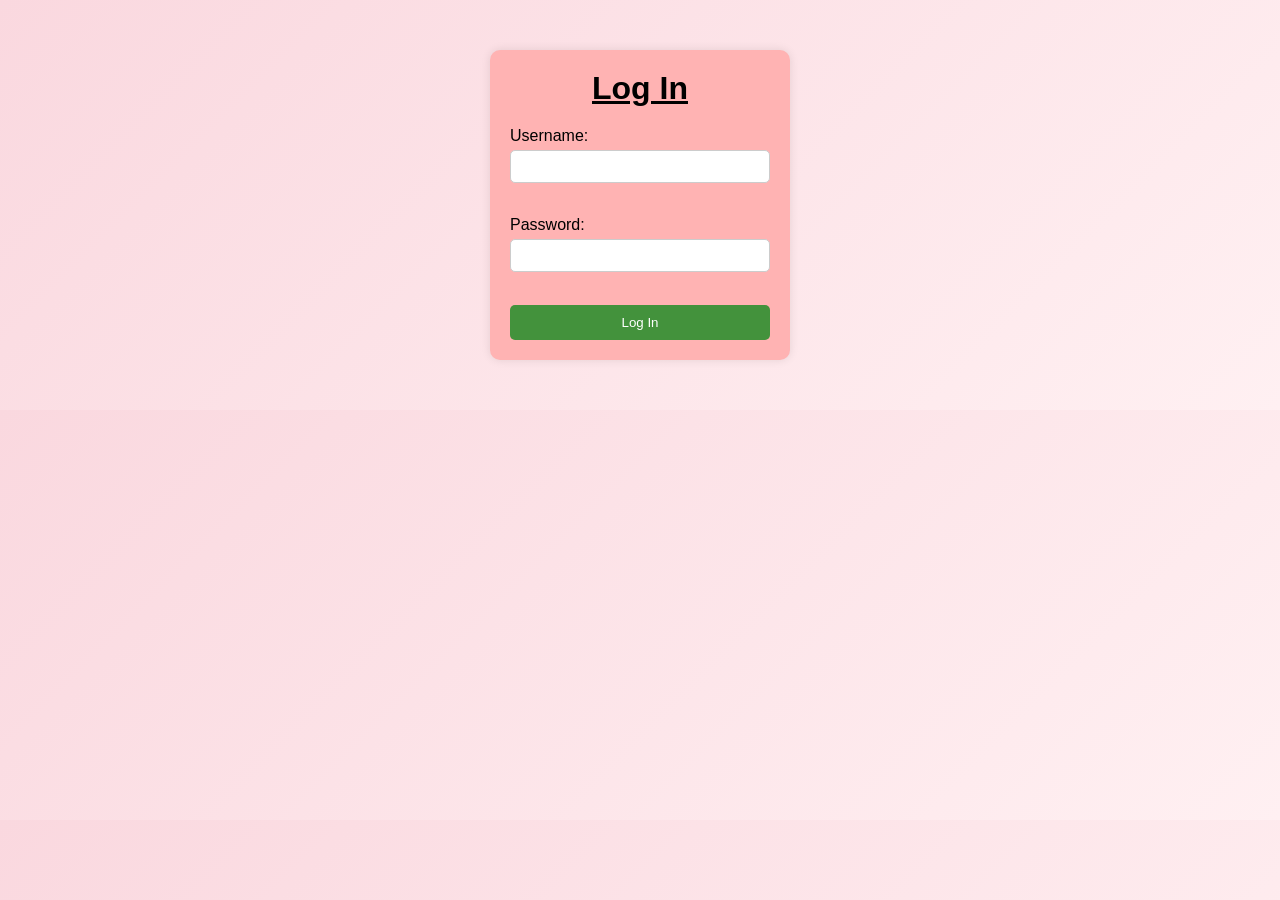
==== login.html @ 7bb732ef "first commit" ====
<!DOCTYPE html>
<html lang="en">
<head>
    <meta charset="UTF-8">
    <meta name="viewport" content="width=device-width, initial-scale=1.0">
    <title>Log In</title>
    <style>
        *,
        html,
        body {
            margin: 0;
            padding: 0;
            box-sizing: border-box;
        }

        body {
            background-color: rgb(250, 216, 223);
            font-family: Arial, sans-serif;
            font-size: 16px;
            background: linear-gradient(135deg, #fad8df, #fff0f2);
        }

        form {
            width: 300px;
            margin: 50px auto;
            padding: 20px;
            background-color: rgb(255, 179, 179);
            border-radius: 10px;
            box-shadow: 0 0 10px rgba(0, 0, 0, 0.1);
        }

        h1 {
            text-align: center;
            margin-bottom: 20px;
            text-decoration: underline;
        }

        label {
            display: block;
            margin-bottom: 5px;
        }

        input[type="text"],
        input[type="password"] {
            width: 100%;
            padding: 8px;
            margin-bottom: 15px;
            border-radius: 5px;
            border: 1px solid #ccc;
        }

        button {
            width: 100%;
            padding: 10px;
            background-color: rgb(67, 146, 60);
            color: white;
            border: none;
            border-radius: 5px;
            cursor: pointer;
        }

        button:hover {
            background-color: rgb(50, 120, 50);
        }
    </style>
</head>
<body>
    <form>
        <h1>Log In</h1>
        <label title="Enter your username" for="username">Username:</label>
        <input type="text" id="username" name="username" required><br><br>

        <label title="Enter your password" for="password">Password:</label>
        <input type="password" id="password" name="password" required><br><br>

        <button type="submit">Log In</button>
    </form>
    
</body>
</html>
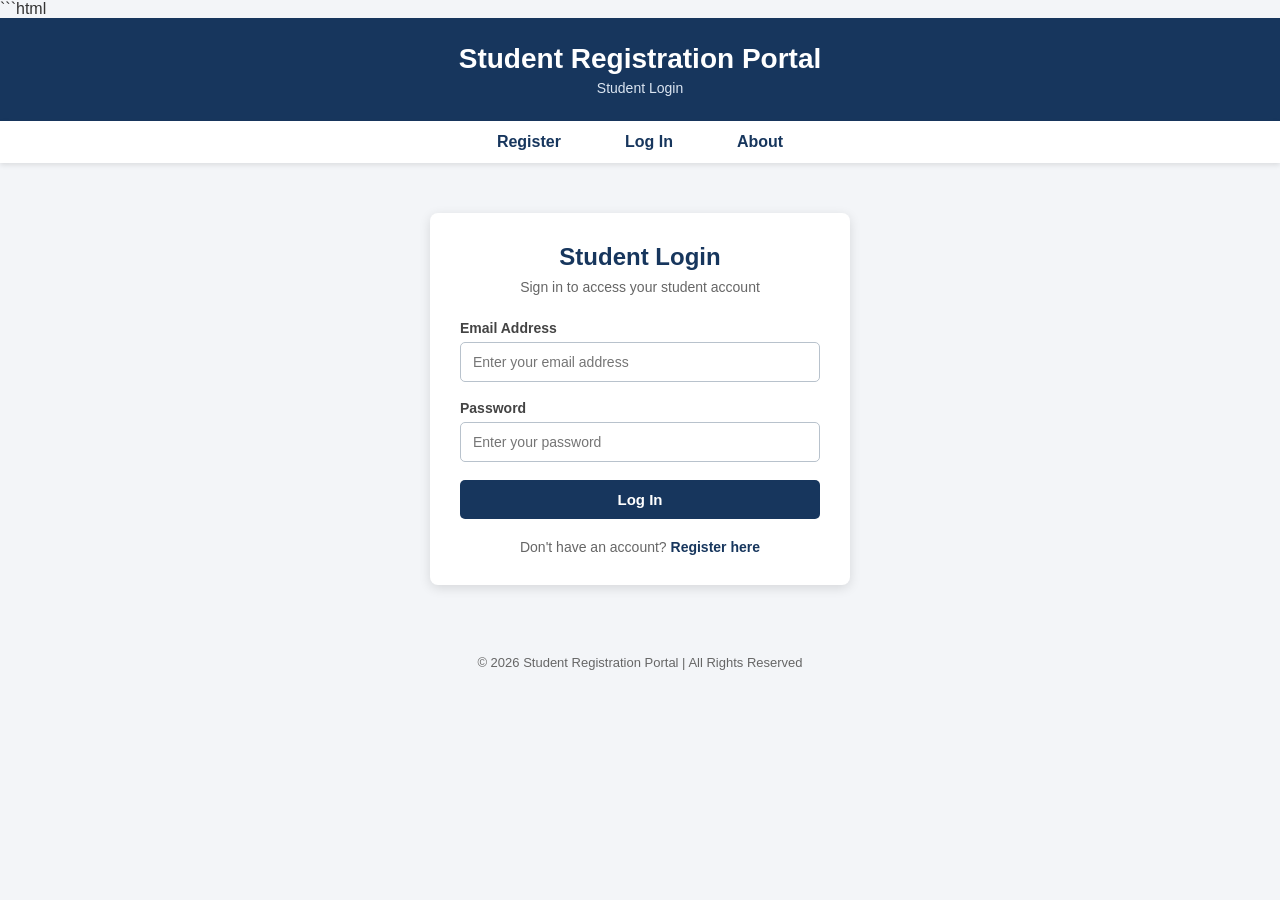
==== commit 224d6f64: "first commit" ====
--- a/login.html
+++ b/login.html
@@ -1,80 +1,265 @@
+```html
 <!DOCTYPE html>
 <html lang="en">
 <head>
     <meta charset="UTF-8">
     <meta name="viewport" content="width=device-width, initial-scale=1.0">
-    <title>Log In</title>
+
+    <title>Student Login</title>
+
     <style>
-        *,
-        html,
-        body {
+        * {
             margin: 0;
             padding: 0;
             box-sizing: border-box;
         }
-
         body {
-            background-color: rgb(250, 216, 223);
-            font-family: Arial, sans-serif;
-            font-size: 16px;
-            background: linear-gradient(135deg, #fad8df, #fff0f2);
-        }
+            font-family: Arial, Helvetica, sans-serif;
+            background-color: #f3f5f8;
+            color: #333;
+            min-height: 100vh;
+        }
+        /* Header */
+        header {
+            background-color: #17365d;
+            color: white;
+            text-align: center;
+            padding: 25px 15px;
+        }
+        header h1 {
+            font-size: 28px;
+            margin-bottom: 5px;
+        }
+        header p {
+            font-size: 14px;
+            color: #dbe5f1;
+        }
+        /* Navigation */
+        nav {
+            background-color: white;
+            padding: 12px;
+            box-shadow: 0 2px 5px rgba(0, 0, 0, 0.1);
+        }
+        nav ul {
+            list-style: none;
+            display: flex;
+            justify-content: center;
+            gap: 40px;
+        }
+        nav ul li a {
+            text-decoration: none;
+            color: #17365d;
+            font-weight: bold;
+            padding: 8px 12px;
+        }
+        nav ul li a:hover {
+            background-color: #e8eef5;
+            border-radius: 5px;
+        }
+
+        /* Login Container */
+
+        .login-container {
+            width: 90%;
+            max-width: 420px;
+            margin: 50px auto;
+        }
+
+        /* Login Form */
 
         form {
-            width: 300px;
-            margin: 50px auto;
-            padding: 20px;
-            background-color: rgb(255, 179, 179);
-            border-radius: 10px;
-            box-shadow: 0 0 10px rgba(0, 0, 0, 0.1);
-        }
-
-        h1 {
-            text-align: center;
-            margin-bottom: 20px;
-            text-decoration: underline;
-        }
+            background-color: white;
+            padding: 30px;
+            border-radius: 8px;
+            box-shadow: 0 3px 12px rgba(0, 0, 0, 0.12);
+        }
+        form h2 {
+            text-align: center;
+            color: #17365d;
+            margin-bottom: 8px;
+        }
+        .login-subtitle {
+            text-align: center;
+            color: #666;
+            font-size: 14px;
+            margin-bottom: 25px;
+        }
+        /* Labels */
 
         label {
             display: block;
-            margin-bottom: 5px;
-        }
-
-        input[type="text"],
-        input[type="password"] {
+            font-weight: bold;
+            margin-bottom: 6px;
+            color: #444;
+            font-size: 14px;
+        }
+
+        /* Input Fields */
+
+        input {
             width: 100%;
-            padding: 8px;
-            margin-bottom: 15px;
+            padding: 11px 12px;
+            margin-bottom: 18px;
+            border: 1px solid #b8c2cc;
             border-radius: 5px;
-            border: 1px solid #ccc;
-        }
+            font-size: 14px;
+        }
+
+        input:focus {
+            outline: none;
+            border-color: #17365d;
+            box-shadow: 0 0 0 2px rgba(23, 54, 93, 0.1);
+        }
+
+        /* Login Button */
 
         button {
             width: 100%;
-            padding: 10px;
-            background-color: rgb(67, 146, 60);
+            padding: 11px;
+            background-color: #17365d;
             color: white;
             border: none;
             border-radius: 5px;
+            font-size: 15px;
+            font-weight: bold;
             cursor: pointer;
         }
-
         button:hover {
-            background-color: rgb(50, 120, 50);
+            background-color: #0f2744;
+        }
+
+        /* Registration Link */
+        .register-link {
+            text-align: center;
+            margin-top: 20px;
+            font-size: 14px;
+            color: #666;
+        }
+        .register-link a {
+            color: #17365d;
+            font-weight: bold;
+            text-decoration: none;
+        }
+        .register-link a:hover {
+            text-decoration: underline;
+        }
+
+        /* Footer */
+
+        footer {
+            text-align: center;
+            margin-top: 30px;
+            padding: 20px;
+            color: #666;
+            font-size: 13px;
+        }
+
+        /* Responsive Design */
+
+        @media (max-width: 650px) {
+
+            nav ul {
+                gap: 10px;
+            }
+
+            .login-container {
+                margin-top: 30px;
+            }
+
+            form {
+                padding: 20px;
+            }
         }
     </style>
 </head>
 <body>
-    <form>
-        <h1>Log In</h1>
-        <label title="Enter your username" for="username">Username:</label>
-        <input type="text" id="username" name="username" required><br><br>
-
-        <label title="Enter your password" for="password">Password:</label>
-        <input type="password" id="password" name="password" required><br><br>
-
-        <button type="submit">Log In</button>
-    </form>
-    
+
+    <!-- Header -->
+
+    <header>
+        <h1>Student Registration Portal</h1>
+        <p>Student Login</p>
+    </header>
+    <!-- Navigation -->
+
+    <nav>
+        <ul>
+
+            <li>
+                <a href="registrationForm2.html">Register</a>
+            </li>
+
+            <li>
+                <a href="login.html">Log In</a>
+            </li>
+
+            <li>
+                <a href="about.html">About</a>
+            </li>
+
+        </ul>
+    </nav>
+
+    <!-- Login Form -->
+
+    <div class="login-container">
+
+        <form>
+
+            <h2>Student Login</h2>
+
+            <p class="login-subtitle">
+                Sign in to access your student account
+            </p>
+
+
+            <!-- Email -->
+
+            <label for="email">
+                Email Address
+            </label>
+
+            <input
+                type="email"
+                id="email"
+                name="email"
+                placeholder="Enter your email address"
+                required>
+
+
+            <!-- Password -->
+
+            <label for="password">
+                Password
+            </label>
+
+            <input
+                type="password"
+                id="password"
+                name="password"
+                placeholder="Enter your password"
+                required>
+
+            <!-- Login Button -->
+
+            <button type="submit">
+                Log In
+            </button>
+
+            <!-- Registration Link -->
+
+            <p class="register-link">
+                Don't have an account?
+                <a href="registrationForm2.html">
+                    Register here
+                </a>
+            </p>
+        </form>
+    </div>
+
+    <!-- Footer -->
+    <footer>
+        © 2026 Student Registration Portal | All Rights Reserved
+    </footer>
 </body>
 </html>
